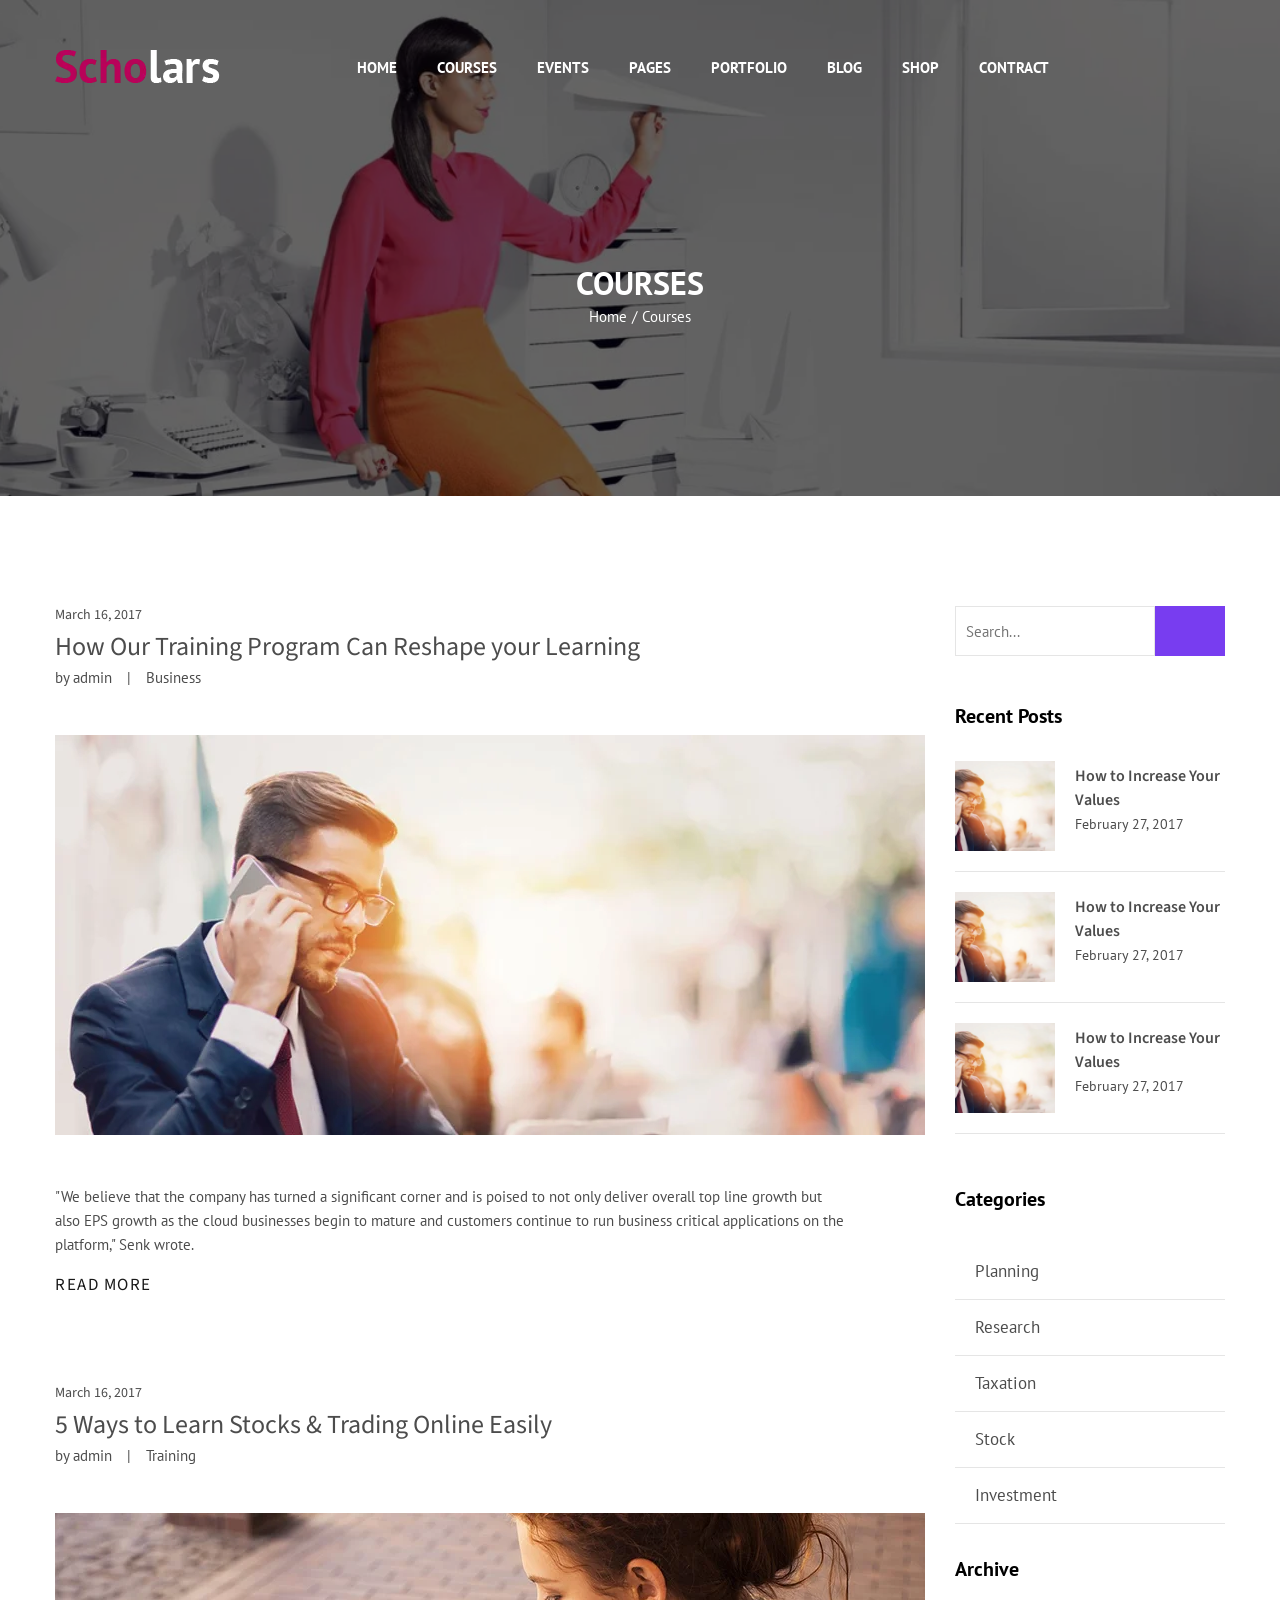
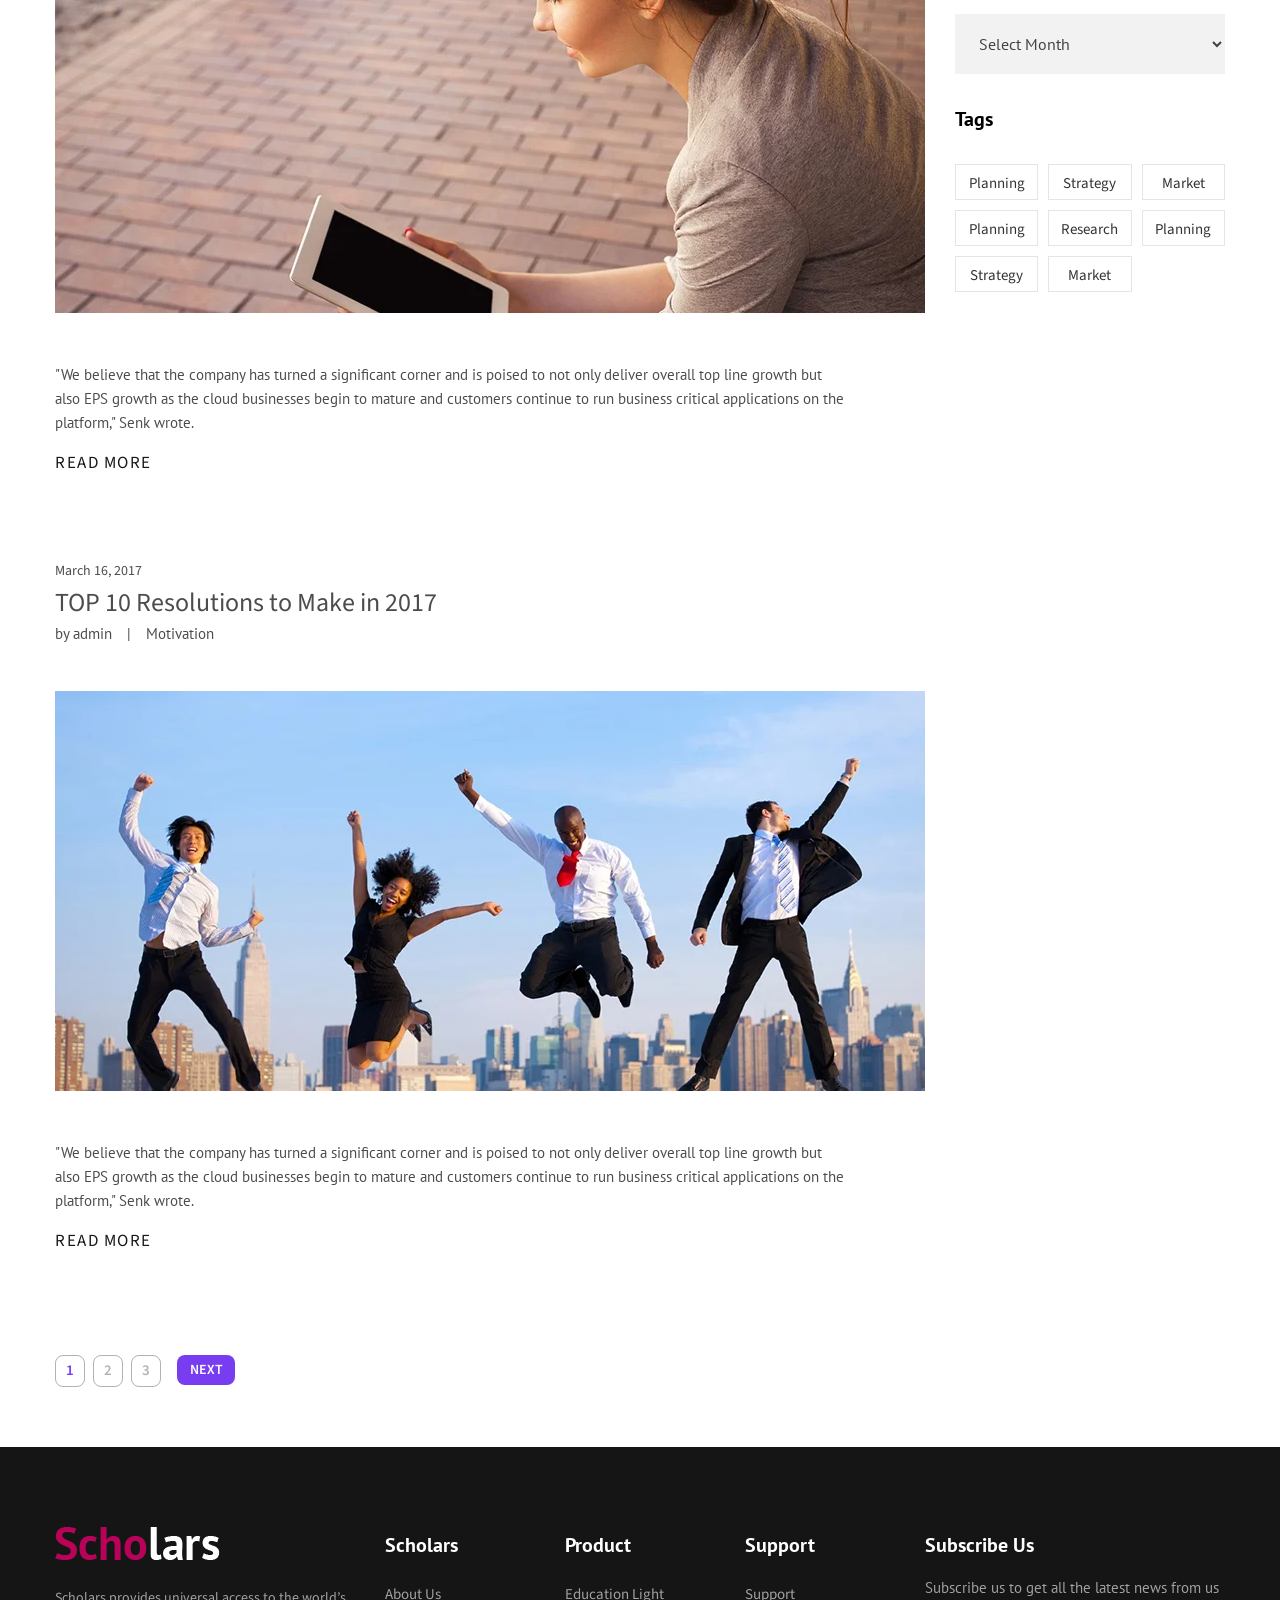
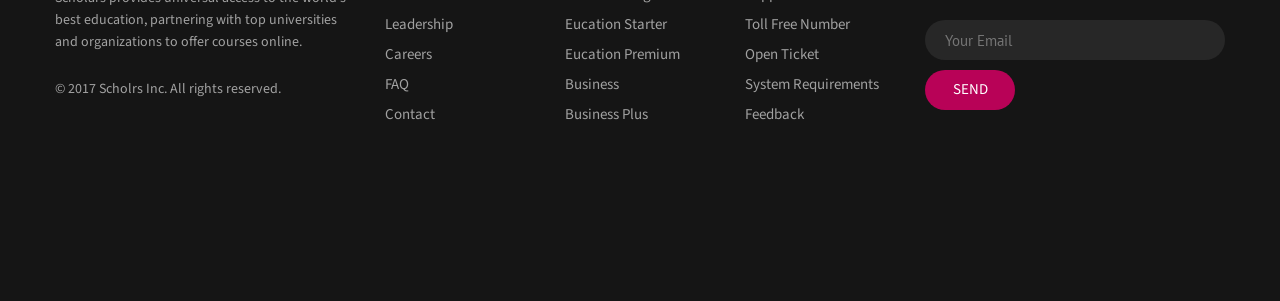
==== blog.html @ fabe5901 "final" ====
<!DOCTYPE html>
<html lang="en">
<head>
    <meta charset="UTF-8">
    <meta name="viewport" content="width=device-width, initial-scale=1.0">
    <title>Scholars - Education, University & LMS HTML Template</title>
    <link rel="stylesheet" href="./css/reset.css">
    <link rel="stylesheet" href="./css/style.css">
    <!-- font awesome -->
    <link rel="stylesheet" href="https://cdnjs.cloudflare.com/ajax/libs/font-awesome/7.0.1/css/all.min.css" integrity="sha512-2SwdPD6INVrV/lHTZbO2nodKhrnDdJK9/kg2XD1r9uGqPo1cUbujc+IYdlYdEErWNu69gVcYgdxlmVmzTWnetw==" crossorigin="anonymous" referrerpolicy="no-referrer" />
    
    <!-- pt sans -->
    <link rel="preconnect" href="https://fonts.googleapis.com">
    <link rel="preconnect" href="https://fonts.gstatic.com" crossorigin>
    <link href="https://fonts.googleapis.com/css2?family=PT+Sans:ital,wght@0,400;0,700;1,400;1,700&family=Source+Sans+3:ital,wght@0,200..900;1,200..900&display=swap" rel="stylesheet">
</head>
<body>
    <div class="wrapper">
        <!-- header wrapper -->
        <div class="header-wrapper-blog">
            <div class="inner">
                <div class="container header-container">
                    <div class="header">
                        <a href="">
                            <img src="./img/img-logo.png" alt="">
                        </a>
                        <ul class="nav">
                            <li><a href="">HOME</a></li>
                            <li><a href="">COURSES</a></li>
                            <li><a href="">EVENTS</a></li>
                            <li><a href="">Pages</a></li>
                            <li><a href="">PORTFOLIO</a></li>
                            <li><a href="">BLOG</a></li>
                            <li><a href="">SHOP</a></li>
                            <li><a href="">CONTRACT</a></li>
                        </ul>

                        <div class="action-wrapper">
                            <button class="action-btn"><i class="fa-solid fa-magnifying-glass"></i></button>
                            <button class="action-btn"><i class="fa-solid fa-cart-shopping"></i></button>
                        </div>
                    </div>
                    <div class="header-content">
                        <h1 class="heading">COURSES</h1>
                        <ul class="breadcrumb">
                            <li><a href="">Home</a></li>
                            <li>Courses</li>
                        </ul>
                    </div>
                </div>
            </div>
        </div>

        <!-- main -->
        <div class="main">
            <div class="container">
                <div class="inner">
                    <div class="main-content">
                        <div class="blog">
                            <div class="title-content">
                                <span>March 16, 2017</span>
                                <a href="">How Our Training Program Can Reshape your Learning</a>
                                <ul class="footer-title-content">
                                    <li>by admin</li>
                                    <li>|</li>
                                    <li>Business</li>
                                </ul>
                            </div>
                            <div class="img-content">
                                <img src="./img/blog-1.png" alt="" class="inner-img">
                            </div>
                            <div class="last-child">
                                <p>
                                    "We believe that the company has turned a significant corner and is poised to not only deliver overall top line growth but also EPS growth as the cloud businesses begin to mature and customers continue to run business critical applications on the platform," Senk wrote.
                                </p>
                                <a href="">READ MORE</a>
                            </div>
                        </div>

                        <div class="blog">
                            <div class="title-content">
                                <span>March 16, 2017</span>
                                <a href="">5 Ways to Learn Stocks & Trading Online Easily</a>
                                <ul class="footer-title-content">
                                    <li>by admin</li>
                                    <li>|</li>
                                    <li>Training</li>
                                </ul>
                            </div>
                            <div class="img-content">
                                <img src="./img/blog-2.png" alt="" class="inner-img">
                            </div>
                            <div class="last-child">
                                <p>
                                    "We believe that the company has turned a significant corner and is poised to not only deliver overall top line growth but also EPS growth as the cloud businesses begin to mature and customers continue to run business critical applications on the platform," Senk wrote.
                                </p>
                                <a href="">READ MORE</a>
                            </div>
                        </div>

                        <div class="blog">
                            <div class="title-content">
                                <span>March 16, 2017</span>
                                <a href="">TOP 10 Resolutions to Make in 2017</a>
                                <ul class="footer-title-content">
                                    <li>by admin</li>
                                    <li>|</li>
                                    <li>Motivation</li>
                                </ul>
                            </div>
                            <div class="img-content">
                                <img src="./img/blog-3.png" alt="" class="inner-img">
                            </div>
                            <div class="last-child">
                                <p>
                                    "We believe that the company has turned a significant corner and is poised to not only deliver overall top line growth but also EPS growth as the cloud businesses begin to mature and customers continue to run business critical applications on the platform," Senk wrote.
                                </p>
                                <a href="">READ MORE</a>
                            </div>
                        </div>

                        <div class="pagination">
                            <ul class="page-number">
                                <li><a href="" class="active">1</a></li>
                                <li><a href="">2</a></li>
                                <li><a href="">3</a></li>
                            </ul>
                            <div class="btn-next"><a href="">NEXT</a></div>
                        </div>
                        
                    </div>
                    <div class="sidebar-right">
                        <form action="" class="form-input">
                            <input type="text" placeholder="Search...">
                            <a href="" class="btn-search" >
                                <i class="fa-solid fa-magnifying-glass"></i>
                            </a>
                        </form>

                        <div class="post">
                            <h5>Recent Posts</h5>
                            <div class="post-item">
                                <div class="post-info">
                                    <img src="./img/blog-1.png" alt="" class="img-post">
                                    <div class="post-info-right">
                                        <a href="" class="title-post">How to Increase Your Values</a>
                                        <span>February 27, 2017</span>
                                    </div>   
                                </div>
                                <div class="post-info">
                                    <img src="./img/blog-1.png" alt="" class="img-post">
                                    <div class="post-info-right">
                                        <a href="" class="title-post">How to Increase Your Values</a>
                                        <span>February 27, 2017</span>
                                    </div>   
                                </div>
                                <div class="post-info">
                                    <img src="./img/blog-1.png" alt="" class="img-post">
                                    <div class="post-info-right">
                                        <a href="" class="title-post">How to Increase Your Values</a>
                                        <span>February 27, 2017</span>
                                    </div>   
                                </div>
                            </div>
                            <h5>Categories</h5>
                            <ul class="list-catergories">
                                <li><a href=""><i class="fa-solid fa-angle-right"></i> Planning</a></li>
                                <li><a href=""><i class="fa-solid fa-angle-right"></i> Research</a></li>
                                <li><a href=""><i class="fa-solid fa-angle-right"></i> Taxation</a></li>
                                <li><a href=""><i class="fa-solid fa-angle-right"></i> Stock</a></li>
                                <li><a href=""><i class="fa-solid fa-angle-right"></i> Investment</a></li>
                            </ul>
                            <h5>Archive</h5>
                            <select name="select-month" id="" >
                                <option value="SelectMonth">Select Month</option>
                                <option value="January">January</option>
                                <option value="February ">February </option>
                                <option value="March">March</option>
                                <option value="April">April</option>
                                <option value="May">May</option>
                                <option value="June">June</option>
                                <option value="July">July</option>
                                <option value="August">August</option>
                                <option value="September">September</option>
                                <option value="October">October</option>
                                <option value="November">November</option>
                                <option value="December">December</option>
                            </select>
                            
                            <h5>Tags</h5>
                            <ul class="list-tags">
                                <li class="tag-item"><a href="">Planning</a></li>
                                <li class="tag-item"><a href="">Strategy</a></li>
                                <li class="tag-item"><a href="">Market</a></li>
                                <li class="tag-item"><a href="">Planning</a></li>
                                <li class="tag-item"><a href="">Research</a></li>
                                <li class="tag-item"><a href="">Planning</a></li>
                                <li class="tag-item"><a href="">Strategy</a></li>
                                <li class="tag-item"><a href="">Market</a></li>
                            </ul>
                        </div>

                        
                    </div>
                </div>
            </div>
        </div>
        <!-- footer -->
        <div class="footer">
            <div class="container">
                <div class="footer-item-1">
                    <img src="./img/img-logo.png" alt="" class="logo">
                    <p>Scholars provides universal access to the world’s best education, partnering with top universities and organizations to offer courses online.</p>
                    <p>© 2017 Scholrs Inc. All rights reserved.</p>
                    <ul class="img-footer">
                        <li><a href="" >
                            <img src="https://themazine.com/html/scholars-lms/images/logo/android.png" alt="" >
                        </a></li>
                        <li><a href="" >
                            <img src="https://themazine.com/html/scholars-lms/images/logo/apple.png" alt="">
                        </a></li>
                    </ul>
                </div>
                <div class="footer-item">
                    <h4>Scholars</h4>
                    <ul>
                        <li><a href="">About Us</a></li>
                        <li><a href="">Leadership</a></li>
                        <li><a href="">Careers</a></li>
                        <li><a href="">FAQ</a></li>
                        <li><a href="">Contact</a></li>
                    </ul>
                </div>
                <div class="footer-item">
                    <h4>Product</h4>
                    <ul>
                        <li><a href="">Education Light</a></li>
                        <li><a href="">Eucation Starter</a></li>
                        <li><a href="">Eucation Premium</a></li>
                        <li><a href="">Business</a></li>
                        <li><a href="">Business Plus</a></li>
                    </ul>
                </div>
                <div class="footer-item">
                    <h4>Support</h4>
                    <ul>
                        <li><a href="">Support</a></li>
                        <li><a href="">Toll Free Number</a></li>
                        <li><a href="">Open Ticket</a></li>
                        <li><a href="">System Requirements</a></li>
                        <li><a href="">Feedback</a></li>
                    </ul>
                </div>
                <div>
                    <h4>Subscribe Us</h4>
                    <p>
                        Subscribe us to get all the latest news from us
                    </p>
                    <form action="" class="form-footer">
                        <input type="email" placeholder="Your Email">
                    </form>
                    <a href="" class="btn-footer">SEND</a>
                </div>
            </div>   
        </div>
    </div>
</body>
</html>
---- css/style.css ----
:root{
    --second-font:"PT Sans", sans-serif;
    --firt-font:"Source Sans 3", sans-serif;
    --white: #fff;
    --black: #000;
    --primary: #b80257;
    --secondary: #783df0;
    --column: 3;
    --sapcing : 30px;
    --xam: rgba(0,0,0,0.7);
    --spacing-tag: 10px
}
*{
    box-sizing: border-box;
}

html{
    font-size: 62.5%;
}

body{
    font-family: var(--second-font);
    font-size: 1.5rem;
}
a{
    font-family: var(--firt-font);
    color: inherit;
}

button{
    border: none;
    background: transparent;
    cursor: pointer;
}

input, button, textarea, select{
    font-size: inherit;
    font-family: inherit;
    color: inherit;
    padding: 0;
}

h1, h2, h3, h4, h5, h6{
    font-family: var(--second-font);
    font-weight: 700;
}

/* start header wrapper */

.header-wrapper{
    display: flex;
    width: 100%;
    min-height: 496px;
    background-image: url(../img/bg-banner.png);
    background-repeat: no-repeat;
    background-size: cover;
    background-position: center;
}

.header-wrapper-blog{
    display: flex;
    width: 100%;
    min-height: 496px;
    background-image: url(../img/img-header-blog.png);
    background-repeat: no-repeat;
    background-size: cover;
    background-position: center;
}

.header-wrapper .inner{
    width: 100%;
    background: rgba(0, 0, 0, 0.6);
    display: flex;
}

.header-wrapper-blog .inner{
    width: 100%;
    background: rgba(0, 0, 0, 0.6);
    display: flex;
}

.container{
    width: 1170px;
    max-width: 100%;
    margin: 0 auto;
}

.header-wrapper .header{
    display: flex;
    justify-content: space-between;
    align-items: center;
    padding-top: 40px;
}

.header-wrapper-blog .header{
    display: flex;
    justify-content: space-between;
    align-items: center;
    padding-top: 40px;
}

.header-wrapper .nav{
    display: flex;
}

.header-wrapper-blog .nav{
    display: flex;
}

.header-wrapper .nav a{
    display: inline-block;
    text-decoration: none;
    color: var(--white);
    text-transform: uppercase;
    padding: 20px;
    font-weight: 700;
    font-size: 1.5rem;
    font-family: var(--second-font);
}

.header-wrapper-blog .nav a{
    display: inline-block;
    text-decoration: none;
    color: var(--white);
    text-transform: uppercase;
    padding: 20px;
    font-weight: 700;
    font-size: 1.5rem;
    font-family: var(--second-font);

}

.header-wrapper .action-wrapper{
    display: flex;
    gap: 20px;
} 

.header-wrapper-blog .action-wrapper{
    display: flex;
    gap: 20px;
}

.header-wrapper .action-wrapper .action-btn{
    color: var(--white);
    padding: 5px 5px;
}

.header-wrapper-blog .action-wrapper .action-btn{
    color: var(--white);
    padding: 5px 5px;
}

.header-container{
    display: flex;
    flex-direction: column;
}

.header-content{
    flex-grow: 1;
    display: flex;
    justify-content: center;
    align-items: center;
    flex-direction: column;
}
.breadcrumb{
    display: flex;
    font-family: var(--second-font);
    margin-top: 10px;
    color: var(--white);
}

.breadcrumb a{
    text-decoration: none;
    font-family: var(--second-font);
}

.breadcrumb a:hover{
    color: var(--secondary);
}

h1.heading{
    font-size: 3.2rem;
    color: var(--white);
}

.breadcrumb li + li::before{
    content: "/";
    padding: 0 5px;
}


/* main */

.main{
    margin-top: 110px;
}

.main .inner{
    display: flex;
    gap: 30px;
}

.main .sidebar{
    width: 270px;
    min-height: 100px;
}

.main .sidebar-right{
    width: 270px;
    min-height: 100px;
    
    flex-shrink: 0;
}

.main .main-content{
    flex-grow: 1;
}

.main .main-content span{
    font-size: 1.4rem;
    font-family: var(--firt-font);
    color: rgba(0,0,0,0.7);
    height: 18px;
    line-height: 18px;
}

.main .main-content .info{
    line-height: 22px;
}

/* sidebar */

.sidebar-right{
    display: flex;
    flex-direction: column;
    gap: 50px;
}

.sidebar-right .post{
    display: flex;
    flex-direction: column;
    gap: 35px;
}

.sidebar-right .post-info{
    display: flex;
    gap: 20px;
}

.sidebar-right .post-info .img-post{
    width: 100px;
    height: 90px;
    object-fit: cover;
    flex-shrink: 0;
}

.sidebar-right .post-info .post-info-right{
    flex-grow: 1;
    display: flex;
    flex-direction: column;
    gap: 5px;
    margin-top: 3px;
}

.sidebar-right .post-info-right a{
    text-decoration: none;
    color: var(--xam);
    font-weight: 600;
    font-size: 1.6rem;
    line-height: 24px;
}

.sidebar-right .post-info-right span{
    font-size: 1.4rem;
    color: var(--xam);
    font-family: var(--second-font);
}


.sidebar-right h5{
    font-size: 2rem;
}

.sidebar-right .form-input{
    display: flex;
    justify-content: space-between;
}

.sidebar-right .form-input a{
    display: inline-block;
    width: 70px;
    height: 50px;
    text-align: center;
    line-height: 50px;
    background: var(--secondary);
    color: var(--white);
}

.sidebar-right .form-input input{
    flex-grow: 1;
    height: 50px;
    border: 1px solid rgba(0,0,0,0.1);
    padding: 0 10px;
}

.sidebar input{
    border: none;
    padding-left: 20px;
    outline: none;
    flex-grow: 1;
}

.sidebar .search-btn{
    color: rgba(0, 0, 0, 0.05);
    padding-left:20px;
    margin-right: 5px;
    align-self: stretch;
}

.sidebar-right .post-item .post-info{
    padding-bottom: 20px;
    margin-bottom: 20px;
    border-bottom: 1px solid rgba(0,0,0,0.1);
}

.sidebar-right .list-catergories a{
    text-decoration: none;
    color: var(--xam);
    font-family: var(--second-font);
    font-size: 1.7rem;
    line-height: 55px;
}

.sidebar-right .list-catergories a:hover{
    color: var(--secondary);
}

.sidebar-right .list-catergories i{
    padding-right: 20px;
}

.sidebar-right .list-catergories li{
    border-bottom: 1px solid rgba(0,0,0,0.1);
}

.sidebar-right select{
    padding-left: 20px;
    height: 60px;
    font-family: var(--second-font);
    font-size: 1.6rem;
    color: #424242;
    background: #f2f2f2;
    border: none;
}

.sidebar-right select option{
    line-height: 40px;
    padding: 0 20px;
    
}

.sidebar-right .list-tags{
    display: flex;
    flex-wrap: wrap;
    margin-left: calc(-1 * var(--spacing-tag));
    row-gap: 10px;
}

.sidebar-right .list-tags .tag-item{
    width: calc(100% / var(--column) - var(--spacing-tag));
    margin-left: var(--spacing-tag);
    height: 36px;
    text-align: center;
    line-height: 36px;
    border: 1px solid rgba(0,0,0,0.1);
    color: rgba(0,0,0,0.8);
}

.sidebar-right .list-tags a{
    text-decoration: none;
    display: inline-block;
    width: 100%;
    height: 100%;
}

.sidebar-right .list-tags li:hover{
    background: var(--secondary);
    color: var(--white);
}

.search-form{
    display: flex;
    justify-content: space-between;
    align-items: center;
    border:1px solid rgba(0, 0, 0, 0.09);
    height: 43px;
    border-radius: 20px;
    overflow: hidden;
}

.main .menu-title{
    margin-top: 30px;
}

.main .menu{
    margin-top: 20px;
    border: 1px solid #0000000d;
}

.main .menu a{
    text-decoration: none;
    height: 40px;
    line-height: 40px;
    display: flex;
    padding: 0 25px;
}

.main .menu li + li{
    border-top: 1px solid #0000000d ;
}

.main .menu a:hover{
    color: var(--secondary);
}

/* main content */

.main-content{
    display: flex ;
    flex-direction: column;
    gap: 90px;
}

.main-content .topics{
    display: flex;
    justify-content: center;
    gap: 20px;    
}

.main-content .blog{
    display: flex;
    flex-direction: column;
    gap: 50px;
}

.main-content .title-content{
    display: flex;
    flex-direction: column;
    gap: 10px;
}

.main-content .title-content a{
    text-decoration: none;
    font-size: 26px;
    color: rgba(0,0,0,0.7);
}

.main-content .title-content a:hover{
    color: var(--primary);
}

.main-content .blog div:last-child{
    display: flex;
    flex-direction: column;
    gap: 20px;
}

.main-content .last-child > p {
    color: var(--xam);
    font-family: var(--second-font);
    font-size: 1.5rem;
    padding-right: 80px;
    line-height: 24px;
}

.main-content .last-child > a{
    text-decoration: none;
    color: rgba(0,0,0,0.9);
    font-size: 17px;
    font-family: var(--firt-font);
    letter-spacing: 1.5px;
}

.main-content .blog div:last-child > a:hover{
    color: var(--secondary);
}

.main-content .title-content .footer-title-content{
    display: flex;
    gap: 15px;
    color: rgba(0,0,0,0.7);
}

.main-content .img-content .inner-img{
    width: 100%;
    height: 100%;
    object-fit: cover;
    aspect-ratio: 870/400;
    display: block;
}



.main-content .topics a{
    display: inline-block;
    text-decoration: none;
    padding: 0 14px;
    border-radius: 15px;
    line-height: 30px;
    height: 30px;
}

.main-content .topics .active a{
    background: var(--secondary);
    color: var(--white);
}

.main-content .topics a:hover{
    background: var(--secondary);
    color: var(--white);
}

/* course list */

.main-content .courses-list{
    flex-grow: 1;
    row-gap: 30px;
    display: flex;
    flex-wrap: wrap;
    margin-left: calc(-1 * var(--sapcing));
}

.courses-list .course-item{
    display: flex;
    flex-direction: column;
    width: calc(100% / var(--column) - var(--sapcing));
    margin-left: var(--sapcing);
    border: 1px solid #0000000d;
    
}

.courses-list .course-thumb{
    aspect-ratio: 5/4; 
    display: block;
}

.courses-list .course-thrumb{
    width: 100%;
    height: 100%;
    object-fit: cover;
    display: block;
}

.courses-list .course-info{
    flex-grow: 1;
    display: flex;
    flex-direction: column;
    padding: 15px 20px;
}

.courses-list .course-title a{
    text-decoration: none;
    font-size: 1.8rem;
}

.courses-list .course-info .info{
    margin: 20px 0;
}

.courses-list .course-info-bottom{
    display: flex;
    gap: 20px;
    color: rgba(0,0,0,0.6);
    justify-content: space-between;
    margin-top: auto;
}

.courses-list .avt{
    height: 40px;
    width: 40px;
    border-radius: 50%;
    object-fit: cover;
}

.courses-list .course-info-bottom div{
    display: flex;
    align-items: center;
    gap: 10px;
}

.courses-list .course-info-bottom a{
    text-decoration: none;
}

.courses-list .course-info-bottom .course-btn{
    height: 32px;
    background-color: var(--secondary);
    line-height: 32px;
    border-radius: 30px;
    padding: 0 10px;
    color: var(--white);
}
.pagination{
    margin-top: 15px;
    display: flex;
    gap: 16px;
}

.pagination .page-number{
    display: flex;
    gap: 8px;
}

.pagination .page-number li a{
    text-decoration: none;
    display: block;
    width: 30px;
    line-height: 30px;
    text-align: center;
    border: 1px solid rgba(0,0,0,0.3);
    border-radius: 8px;
    color: rgba(0,0,0,0.3);
    font-family: var(--firt-font);
    font-weight: 600;
}

.pagination .page-number li .active{
    color: var(--secondary);
}

.main-content .pagination .btn-next a{
    display: block;
    text-decoration: none;
    line-height: 30px;
    font-size: 1.4rem;
    background: var(--secondary);
    width: 58px;
    text-align: center;
    border-radius: 8px;
    color: var(--white);
    font-weight: 600;
}

/* footer */
.footer{
    width: 100%;
    min-height: 100px;
    background: lightcyan;
    margin-top: 60px;
    background: #151515;
    padding: 80px 0 160px;
    color: rgba(255,255,255,0.6);
}

.footer .footer-item-1 p{
    color: rgba(255,255,255,0.6);
    font-family: var(--firt-font);
    font-size: 1.4rem;
    line-height: 22px;
    margin: 25px 0;
    flex-grow: 2;
}
.footer .container{
    display: flex;
    justify-content: space-around;
    gap: 30px;
}

.footer .container > div{
    flex-basis: 0;
    flex-grow: 1;
}

.footer .container > div:first-child, .footer .container > div:last-child{
    flex-grow: 2;
}

.footer .container .img-footer{
    display: flex;
    justify-content: space-between;  
}

.footer .container .img-footer li:last-child{
    margin-right: 20px;
}

.footer h4{
    font-family: var(--secondary);
    margin: 8px 0 25px;
    color: var(--white);
    font-size: 2rem;
    font-weight: 700;
}

.footer .footer-item a{
    text-decoration: none;
    color: rgba(255,255,255,0.6);
    line-height: 30px;
}

.footer .footer-item a:hover{
    color: var(--primary);
}

.footer .form-footer input{
    margin: 25px 0 10px;
    background: #272727;
    border: none;
    border-radius: 20px;
    padding: 0 20px;
    width: 100%;
    height: 40px;
}

.footer .btn-footer{
    display: block;
    width: 90px;
    height: 40px;
    line-height: 40px;
    text-align: center;
    text-decoration: none;
    color: var(--white);
    background: var(--primary);
    border-radius: 20px;
    font-size: 1.5rem;
    font-family: var(--firt-font);
}
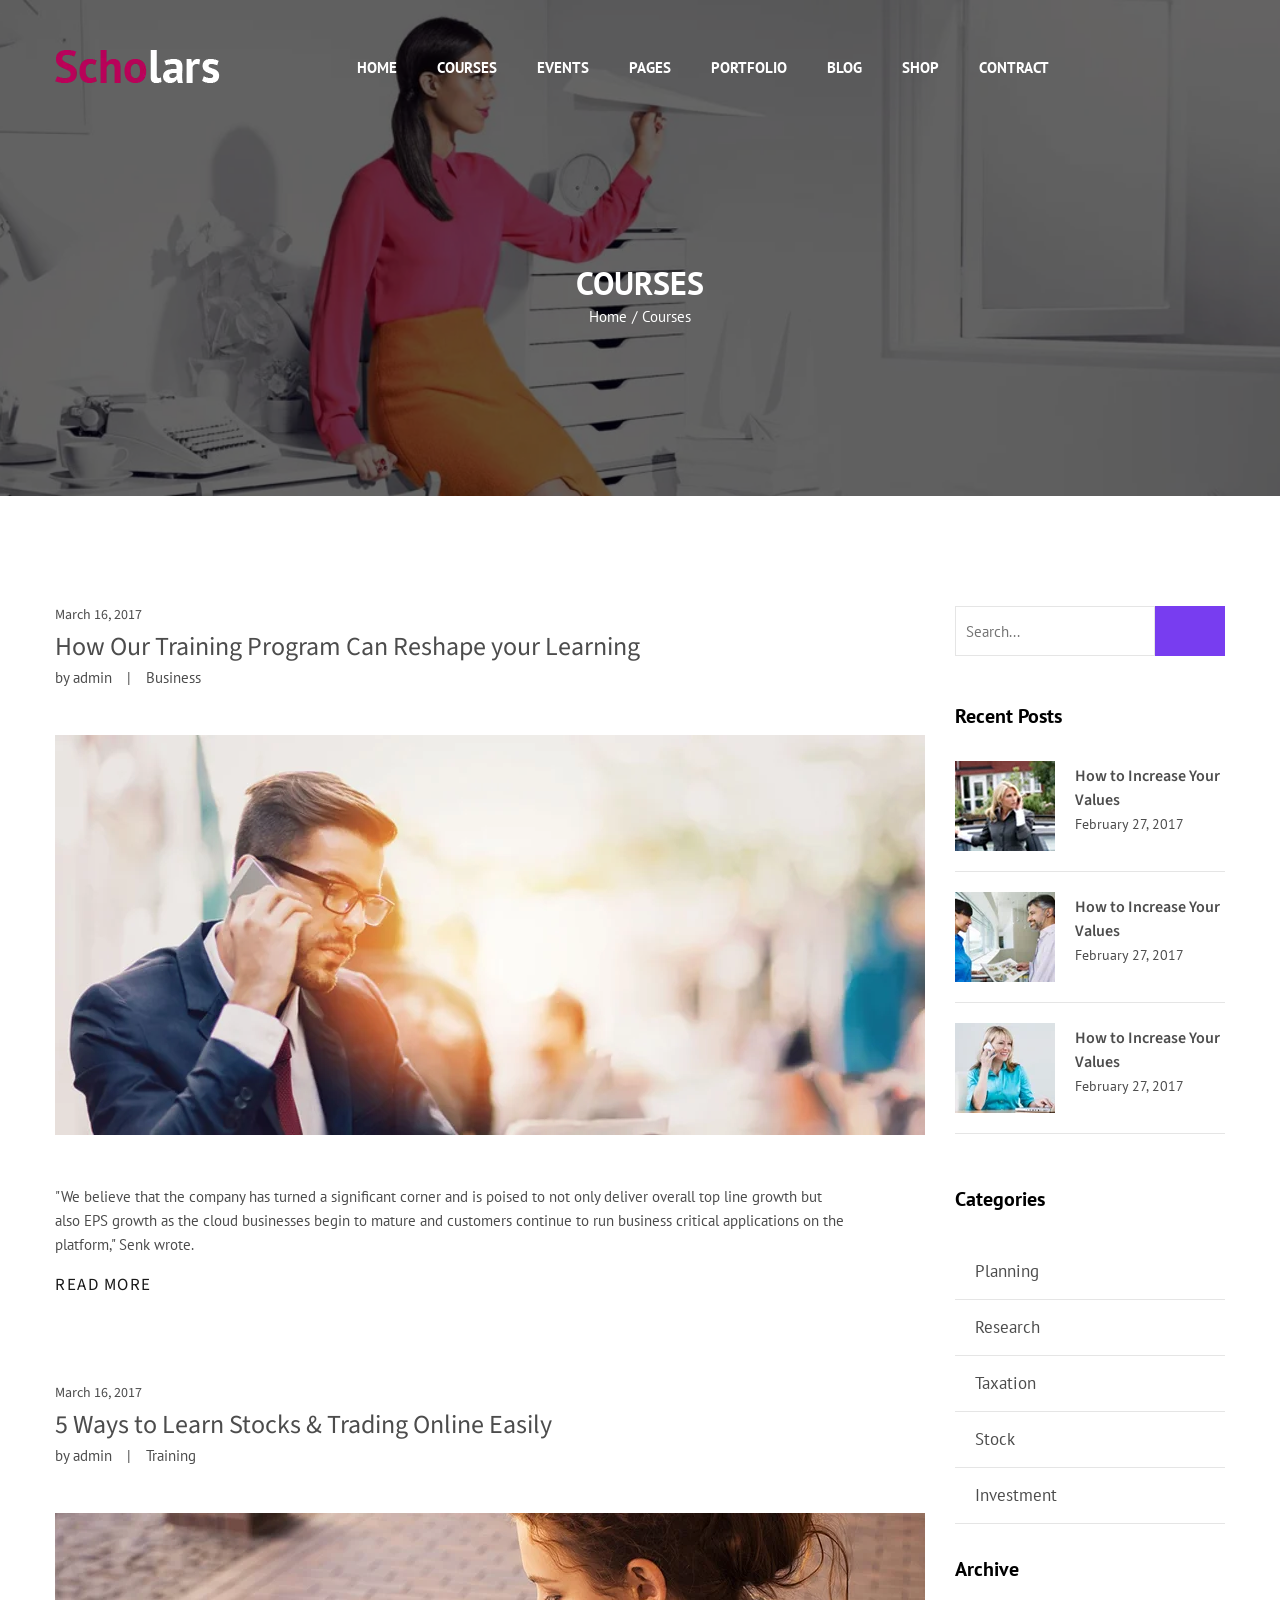
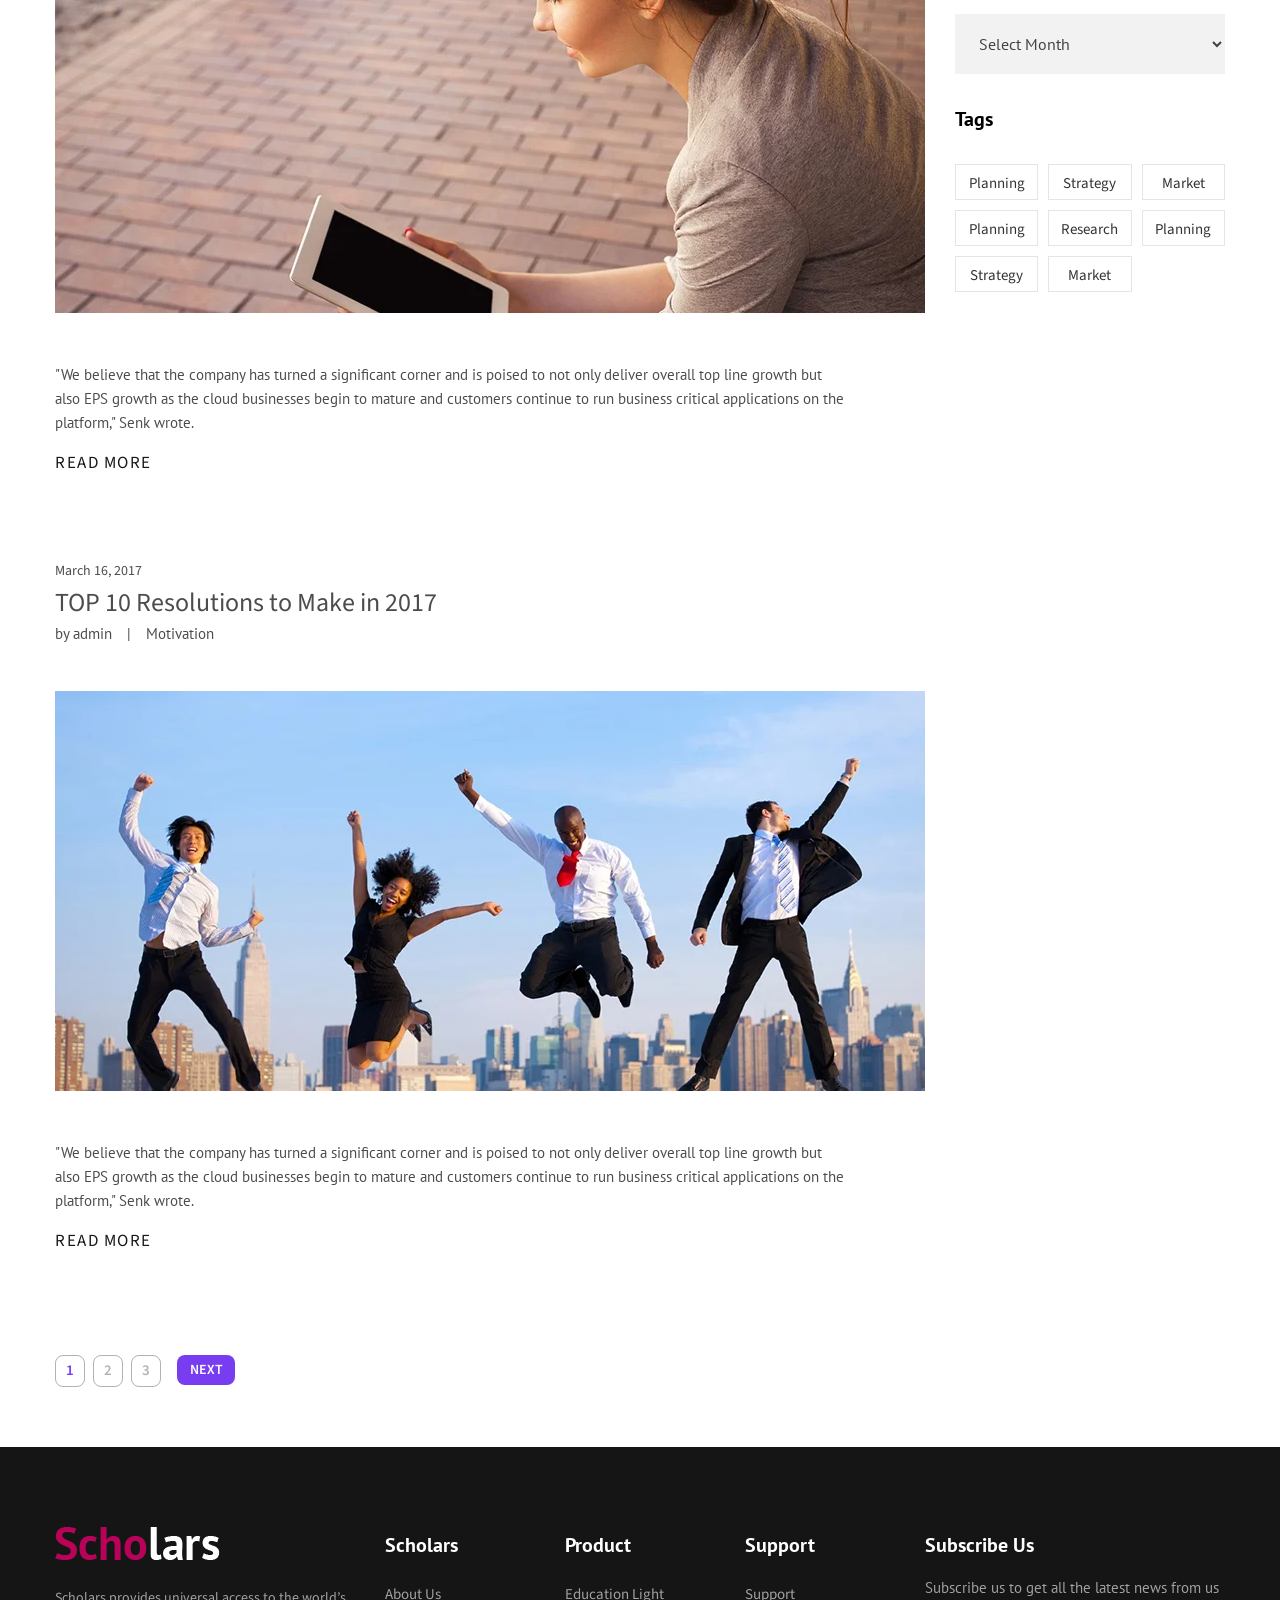
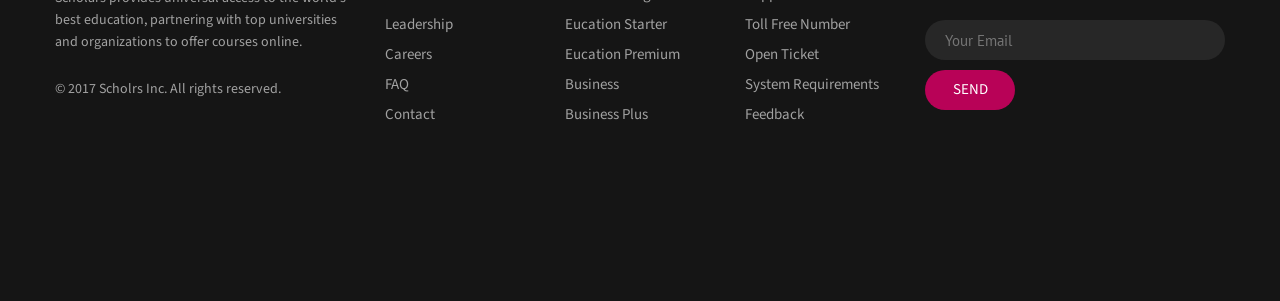
==== commit 6b0902b6: "last-final" ====
--- a/blog.html
+++ b/blog.html
@@ -141,21 +141,21 @@
                             <h5>Recent Posts</h5>
                             <div class="post-item">
                                 <div class="post-info">
-                                    <img src="./img/blog-1.png" alt="" class="img-post">
+                                    <img src="./img/post-item-1.png" alt="" class="img-post">
                                     <div class="post-info-right">
                                         <a href="" class="title-post">How to Increase Your Values</a>
                                         <span>February 27, 2017</span>
                                     </div>   
                                 </div>
                                 <div class="post-info">
-                                    <img src="./img/blog-1.png" alt="" class="img-post">
+                                    <img src="./img/post-item-2.png" alt="" class="img-post">
                                     <div class="post-info-right">
                                         <a href="" class="title-post">How to Increase Your Values</a>
                                         <span>February 27, 2017</span>
                                     </div>   
                                 </div>
                                 <div class="post-info">
-                                    <img src="./img/blog-1.png" alt="" class="img-post">
+                                    <img src="./img/post-item-3.png" alt="" class="img-post">
                                     <div class="post-info-right">
                                         <a href="" class="title-post">How to Increase Your Values</a>
                                         <span>February 27, 2017</span>
